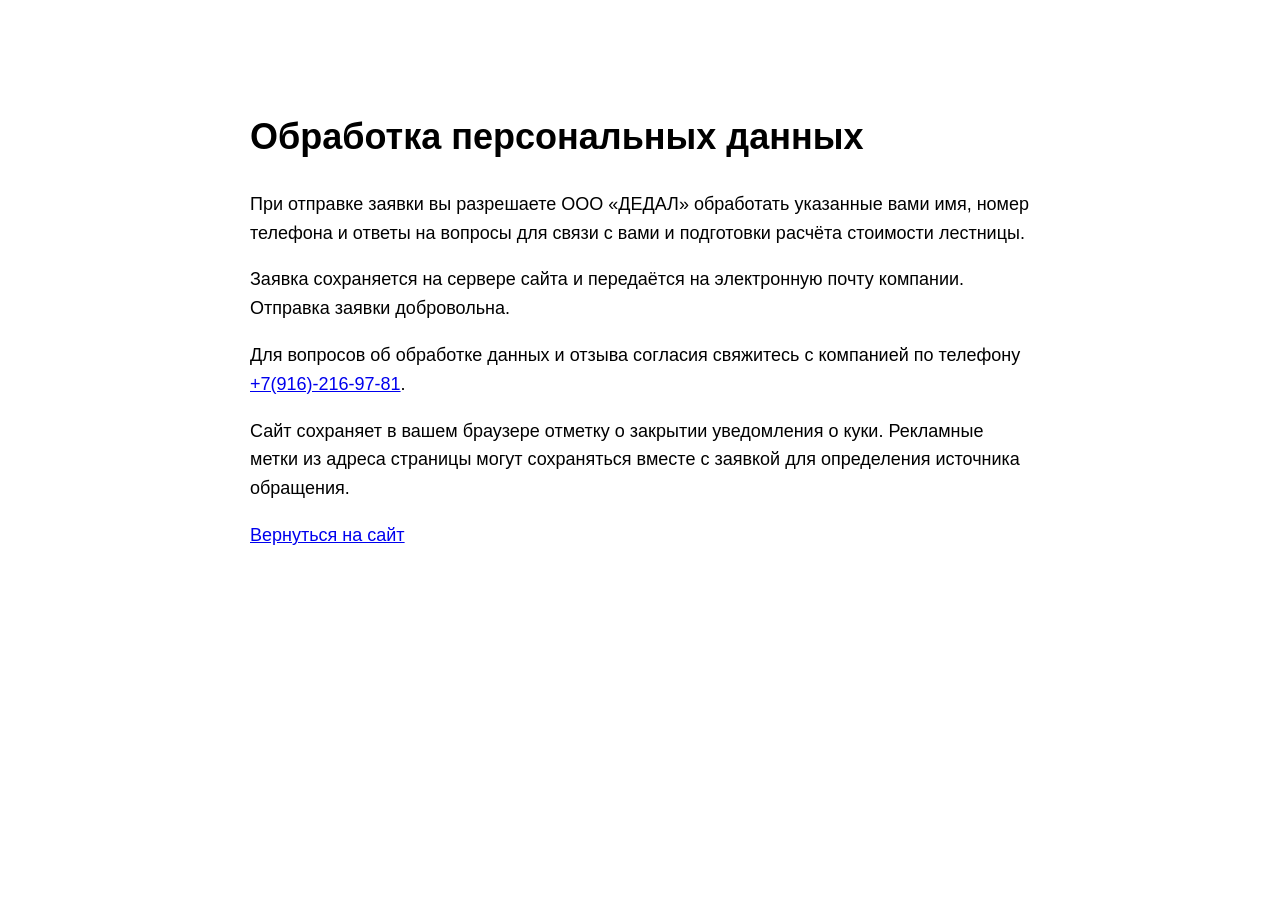
==== policy.html @ 140ec00b "Add ready-to-host staircase quiz site" ====
<!doctype html><html lang="ru"><head><meta charset="utf-8"><meta name="viewport" content="width=device-width,initial-scale=1"><title>Обработка персональных данных</title><link rel="icon" href="assets/hero.jpg"></head><body style="font:18px/1.6 Arial;max-width:780px;margin:60px auto;padding:24px"><h1>Обработка персональных данных</h1><p>При отправке заявки вы разрешаете ООО «ДЕДАЛ» обработать указанные вами имя, номер телефона и ответы на вопросы для связи с вами и подготовки расчёта стоимости лестницы.</p><p>Заявка сохраняется на сервере сайта и передаётся на электронную почту компании. Отправка заявки добровольна.</p><p>Для вопросов об обработке данных и отзыва согласия свяжитесь с компанией по телефону <a href="tel:+79162169781">+7(916)-216-97-81</a>.</p><p>Сайт сохраняет в вашем браузере отметку о закрытии уведомления о куки. Рекламные метки из адреса страницы могут сохраняться вместе с заявкой для определения источника обращения.</p><a href="index.html">Вернуться на сайт</a></body></html>
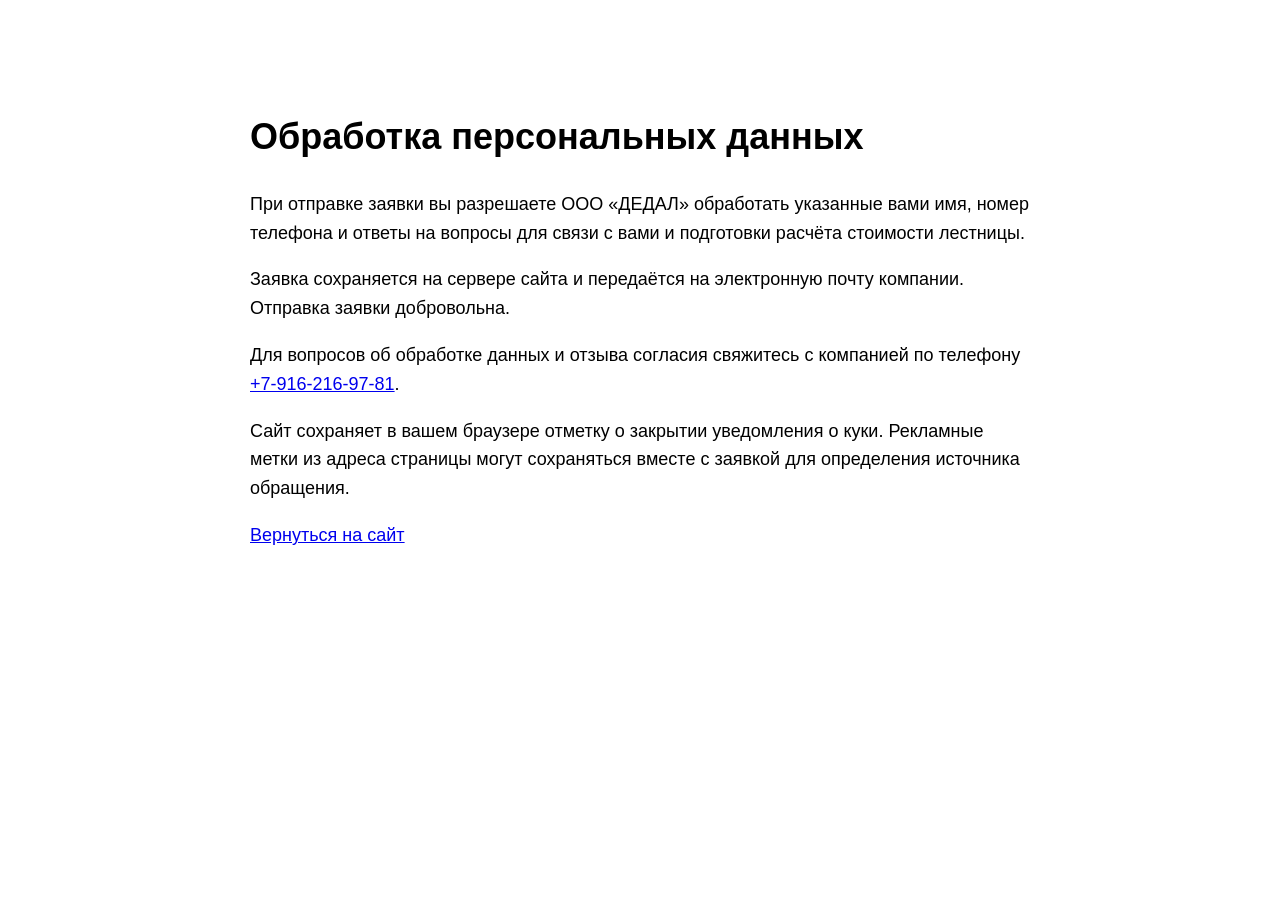
==== commit 874f016e: "Add persistent phone header and Gudok call tracking" ====
--- a/policy.html
+++ b/policy.html
@@ -1 +1 @@
-<!doctype html><html lang="ru"><head><meta charset="utf-8"><meta name="viewport" content="width=device-width,initial-scale=1"><title>Обработка персональных данных</title><link rel="icon" href="assets/hero.jpg"></head><body style="font:18px/1.6 Arial;max-width:780px;margin:60px auto;padding:24px"><h1>Обработка персональных данных</h1><p>При отправке заявки вы разрешаете ООО «ДЕДАЛ» обработать указанные вами имя, номер телефона и ответы на вопросы для связи с вами и подготовки расчёта стоимости лестницы.</p><p>Заявка сохраняется на сервере сайта и передаётся на электронную почту компании. Отправка заявки добровольна.</p><p>Для вопросов об обработке данных и отзыва согласия свяжитесь с компанией по телефону <a href="tel:+79162169781">+7(916)-216-97-81</a>.</p><p>Сайт сохраняет в вашем браузере отметку о закрытии уведомления о куки. Рекламные метки из адреса страницы могут сохраняться вместе с заявкой для определения источника обращения.</p><a href="index.html">Вернуться на сайт</a></body></html>
+<!doctype html><html lang="ru"><head><meta charset="utf-8"><meta name="viewport" content="width=device-width,initial-scale=1"><title>Обработка персональных данных</title><link rel="icon" href="assets/hero.jpg"></head><body style="font:18px/1.6 Arial;max-width:780px;margin:60px auto;padding:24px"><h1>Обработка персональных данных</h1><p>При отправке заявки вы разрешаете ООО «ДЕДАЛ» обработать указанные вами имя, номер телефона и ответы на вопросы для связи с вами и подготовки расчёта стоимости лестницы.</p><p>Заявка сохраняется на сервере сайта и передаётся на электронную почту компании. Отправка заявки добровольна.</p><p>Для вопросов об обработке данных и отзыва согласия свяжитесь с компанией по телефону <a href="tel:+79162169781">+7-916-216-97-81</a>.</p><p>Сайт сохраняет в вашем браузере отметку о закрытии уведомления о куки. Рекламные метки из адреса страницы могут сохраняться вместе с заявкой для определения источника обращения.</p><a href="index.html">Вернуться на сайт</a></body></html>
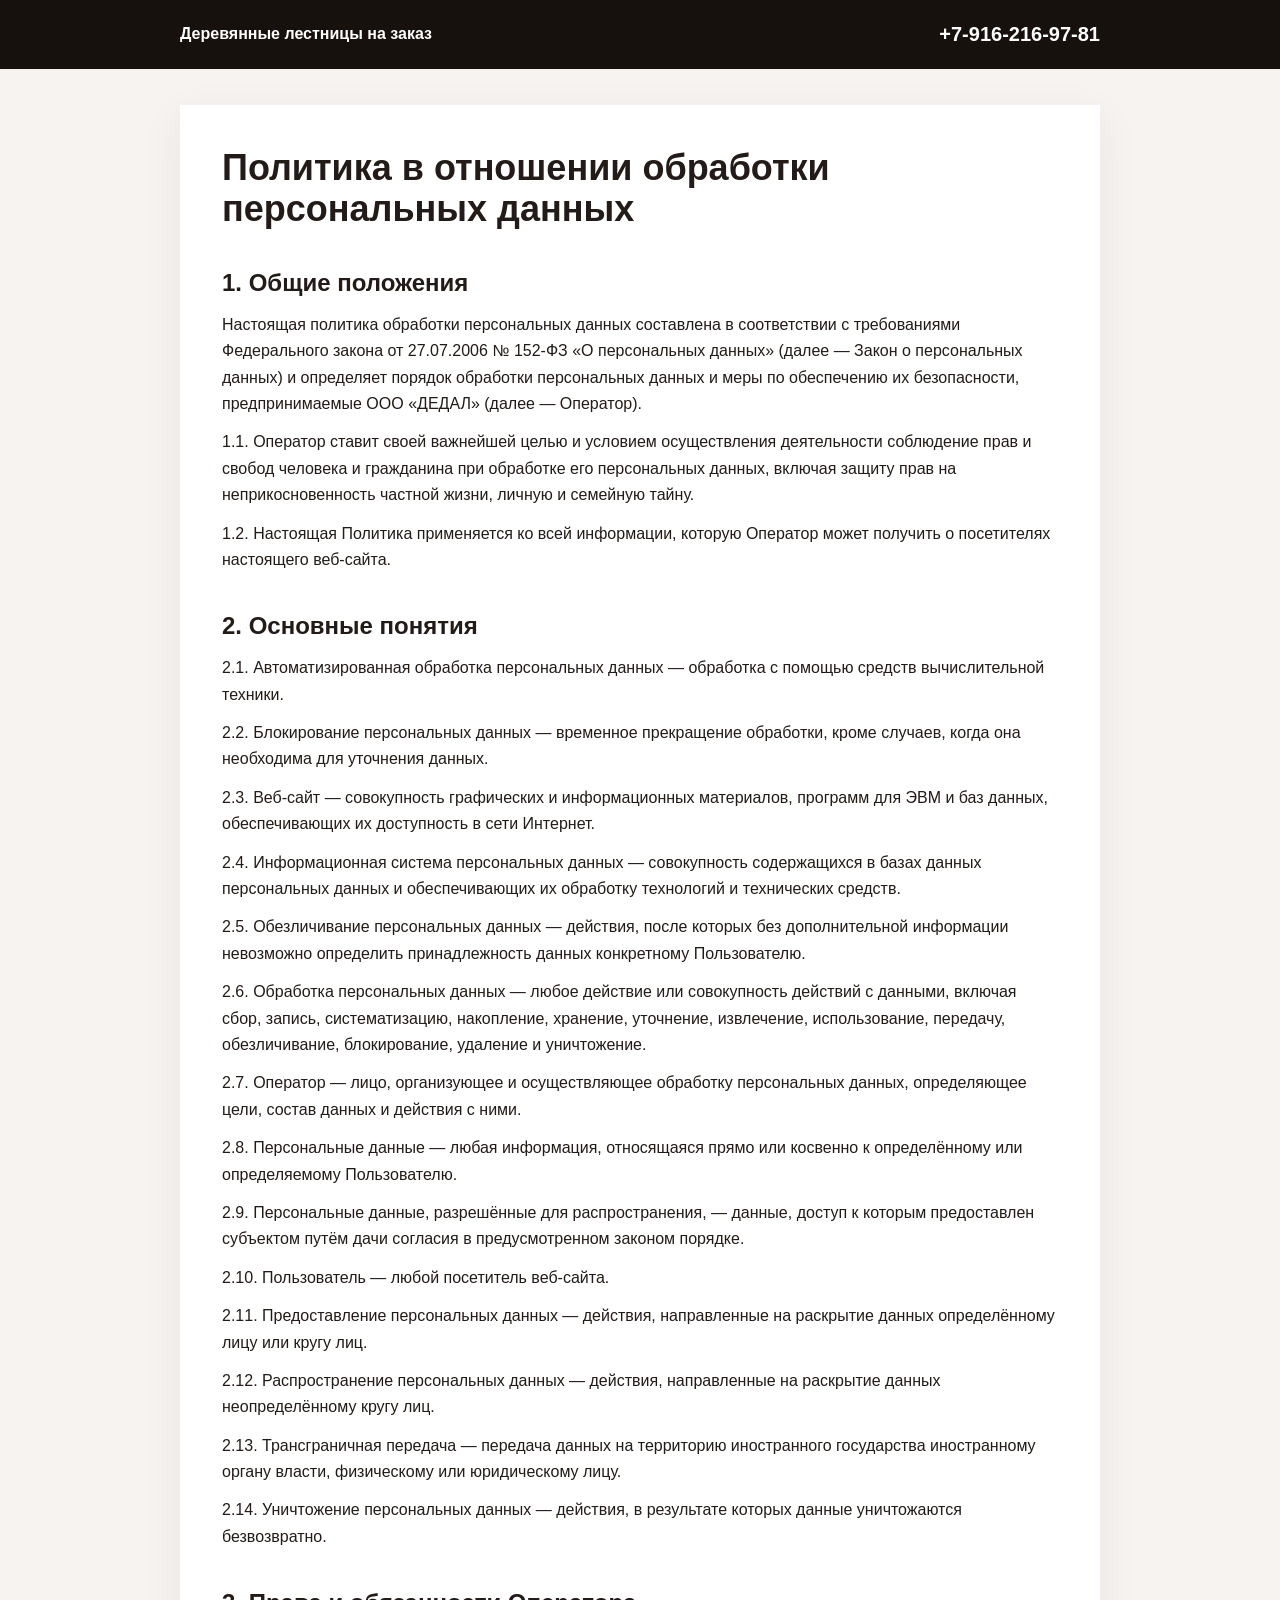
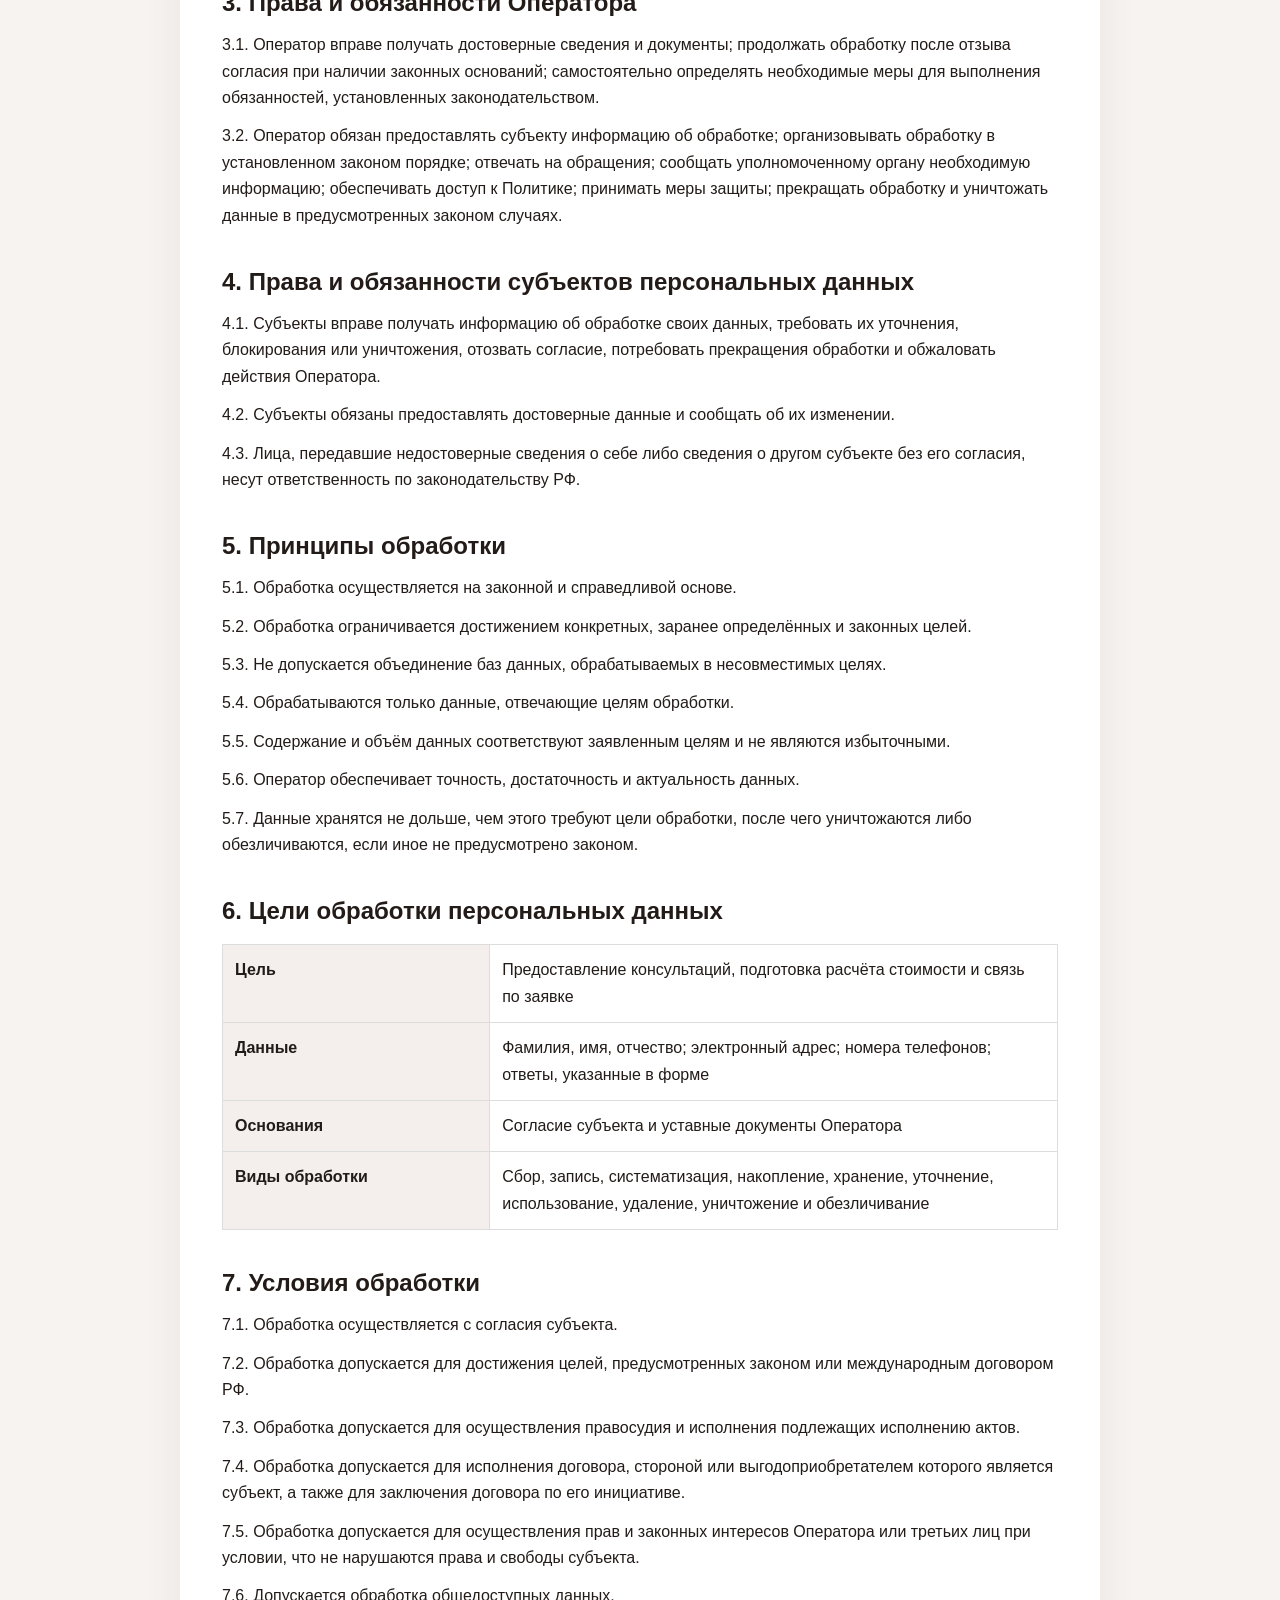
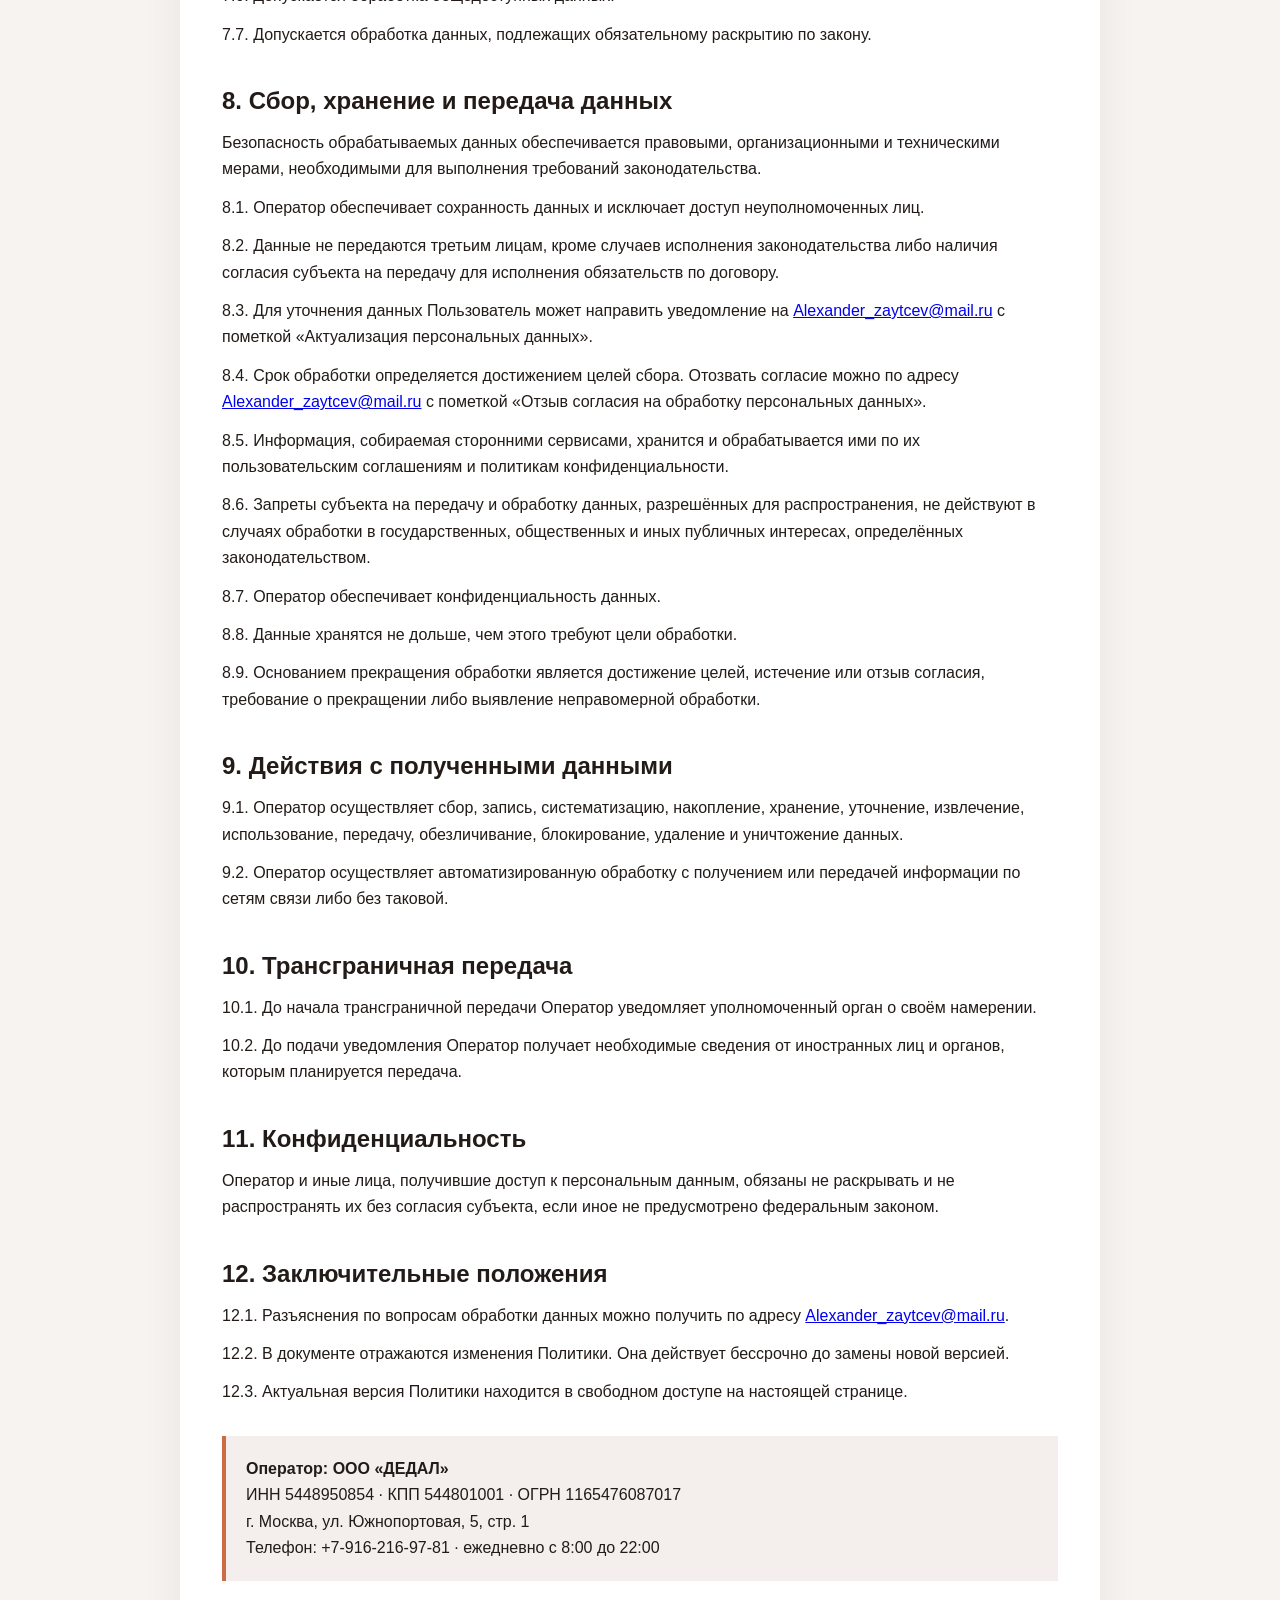
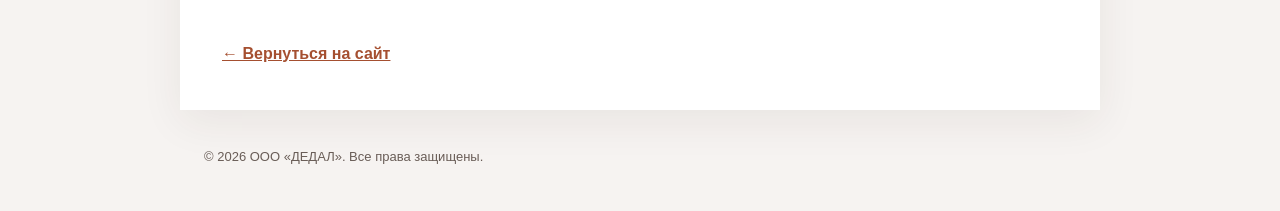
==== commit 4225269f: "Add company footer and full privacy policy" ====
--- a/policy.html
+++ b/policy.html
@@ -1 +1,41 @@
-<!doctype html><html lang="ru"><head><meta charset="utf-8"><meta name="viewport" content="width=device-width,initial-scale=1"><title>Обработка персональных данных</title><link rel="icon" href="assets/hero.jpg"></head><body style="font:18px/1.6 Arial;max-width:780px;margin:60px auto;padding:24px"><h1>Обработка персональных данных</h1><p>При отправке заявки вы разрешаете ООО «ДЕДАЛ» обработать указанные вами имя, номер телефона и ответы на вопросы для связи с вами и подготовки расчёта стоимости лестницы.</p><p>Заявка сохраняется на сервере сайта и передаётся на электронную почту компании. Отправка заявки добровольна.</p><p>Для вопросов об обработке данных и отзыва согласия свяжитесь с компанией по телефону <a href="tel:+79162169781">+7-916-216-97-81</a>.</p><p>Сайт сохраняет в вашем браузере отметку о закрытии уведомления о куки. Рекламные метки из адреса страницы могут сохраняться вместе с заявкой для определения источника обращения.</p><a href="index.html">Вернуться на сайт</a></body></html>
+<!doctype html>
+<html lang="ru">
+<head>
+  <meta charset="utf-8"><meta name="viewport" content="width=device-width,initial-scale=1"><meta name="theme-color" content="#17110e">
+  <title>Политика конфиденциальности и обработки персональных данных</title><link rel="icon" href="assets/hero.jpg">
+  <style>*{box-sizing:border-box}body{margin:0;background:#f6f3f1;color:#221b18;font:16px/1.65 Arial,Helvetica,sans-serif}.policy-header{background:#17110e;color:#fff;padding:18px 24px}.policy-header div{max-width:920px;margin:auto;display:flex;align-items:center;justify-content:space-between;gap:20px}.policy-header a{color:#fff;text-decoration:none;font-weight:700}.policy-phone{font-size:20px}.policy{max-width:920px;margin:36px auto;padding:42px;background:#fff;box-shadow:0 12px 40px #38251812}.policy h1{font-size:36px;line-height:1.15;margin:0 0 34px}.policy h2{font-size:24px;line-height:1.25;margin:38px 0 14px}.policy p{margin:0 0 12px}.policy ul{padding-left:24px}.policy li{margin:5px 0}.data-table{width:100%;border-collapse:collapse;margin:18px 0}.data-table th,.data-table td{border:1px solid #ddd;padding:12px;text-align:left;vertical-align:top}.data-table th{width:32%;background:#f4efec}.company-card{background:#f4efec;border-left:4px solid #cc6b44;padding:20px;margin:30px 0}.company-card strong,.company-card span{display:block}.back{display:inline-flex;margin-top:30px;color:#a54f30;font-weight:700}.policy-footer{max-width:920px;margin:0 auto 44px;padding:0 24px;color:#695d57;font-size:13px}@media(max-width:700px){.policy-header div{align-items:flex-start;flex-direction:column}.policy-phone{font-size:18px}.policy{margin:0;padding:30px 20px;box-shadow:none}.policy h1{font-size:29px}.policy h2{font-size:21px}.data-table,.data-table tbody,.data-table tr,.data-table th,.data-table td{display:block}.data-table th{width:100%}}</style>
+</head>
+<body>
+<header class="policy-header"><div><a href="index.html">Деревянные лестницы на заказ</a><a class="policy-phone" href="tel:+79162169781">+7-916-216-97-81</a></div></header>
+<main class="policy">
+<h1>Политика в отношении обработки персональных данных</h1>
+<h2>1. Общие положения</h2>
+<p>Настоящая политика обработки персональных данных составлена в соответствии с требованиями Федерального закона от 27.07.2006 № 152-ФЗ «О персональных данных» (далее — Закон о персональных данных) и определяет порядок обработки персональных данных и меры по обеспечению их безопасности, предпринимаемые ООО «ДЕДАЛ» (далее — Оператор).</p>
+<p>1.1. Оператор ставит своей важнейшей целью и условием осуществления деятельности соблюдение прав и свобод человека и гражданина при обработке его персональных данных, включая защиту прав на неприкосновенность частной жизни, личную и семейную тайну.</p><p>1.2. Настоящая Политика применяется ко всей информации, которую Оператор может получить о посетителях настоящего веб-сайта.</p>
+<h2>2. Основные понятия</h2>
+<p>2.1. Автоматизированная обработка персональных данных — обработка с помощью средств вычислительной техники.</p><p>2.2. Блокирование персональных данных — временное прекращение обработки, кроме случаев, когда она необходима для уточнения данных.</p><p>2.3. Веб-сайт — совокупность графических и информационных материалов, программ для ЭВМ и баз данных, обеспечивающих их доступность в сети Интернет.</p><p>2.4. Информационная система персональных данных — совокупность содержащихся в базах данных персональных данных и обеспечивающих их обработку технологий и технических средств.</p><p>2.5. Обезличивание персональных данных — действия, после которых без дополнительной информации невозможно определить принадлежность данных конкретному Пользователю.</p><p>2.6. Обработка персональных данных — любое действие или совокупность действий с данными, включая сбор, запись, систематизацию, накопление, хранение, уточнение, извлечение, использование, передачу, обезличивание, блокирование, удаление и уничтожение.</p><p>2.7. Оператор — лицо, организующее и осуществляющее обработку персональных данных, определяющее цели, состав данных и действия с ними.</p><p>2.8. Персональные данные — любая информация, относящаяся прямо или косвенно к определённому или определяемому Пользователю.</p><p>2.9. Персональные данные, разрешённые для распространения, — данные, доступ к которым предоставлен субъектом путём дачи согласия в предусмотренном законом порядке.</p><p>2.10. Пользователь — любой посетитель веб-сайта.</p><p>2.11. Предоставление персональных данных — действия, направленные на раскрытие данных определённому лицу или кругу лиц.</p><p>2.12. Распространение персональных данных — действия, направленные на раскрытие данных неопределённому кругу лиц.</p><p>2.13. Трансграничная передача — передача данных на территорию иностранного государства иностранному органу власти, физическому или юридическому лицу.</p><p>2.14. Уничтожение персональных данных — действия, в результате которых данные уничтожаются безвозвратно.</p>
+<h2>3. Права и обязанности Оператора</h2>
+<p>3.1. Оператор вправе получать достоверные сведения и документы; продолжать обработку после отзыва согласия при наличии законных оснований; самостоятельно определять необходимые меры для выполнения обязанностей, установленных законодательством.</p><p>3.2. Оператор обязан предоставлять субъекту информацию об обработке; организовывать обработку в установленном законом порядке; отвечать на обращения; сообщать уполномоченному органу необходимую информацию; обеспечивать доступ к Политике; принимать меры защиты; прекращать обработку и уничтожать данные в предусмотренных законом случаях.</p>
+<h2>4. Права и обязанности субъектов персональных данных</h2>
+<p>4.1. Субъекты вправе получать информацию об обработке своих данных, требовать их уточнения, блокирования или уничтожения, отозвать согласие, потребовать прекращения обработки и обжаловать действия Оператора.</p><p>4.2. Субъекты обязаны предоставлять достоверные данные и сообщать об их изменении.</p><p>4.3. Лица, передавшие недостоверные сведения о себе либо сведения о другом субъекте без его согласия, несут ответственность по законодательству РФ.</p>
+<h2>5. Принципы обработки</h2>
+<p>5.1. Обработка осуществляется на законной и справедливой основе.</p><p>5.2. Обработка ограничивается достижением конкретных, заранее определённых и законных целей.</p><p>5.3. Не допускается объединение баз данных, обрабатываемых в несовместимых целях.</p><p>5.4. Обрабатываются только данные, отвечающие целям обработки.</p><p>5.5. Содержание и объём данных соответствуют заявленным целям и не являются избыточными.</p><p>5.6. Оператор обеспечивает точность, достаточность и актуальность данных.</p><p>5.7. Данные хранятся не дольше, чем этого требуют цели обработки, после чего уничтожаются либо обезличиваются, если иное не предусмотрено законом.</p>
+<h2>6. Цели обработки персональных данных</h2>
+<table class="data-table"><tbody><tr><th>Цель</th><td>Предоставление консультаций, подготовка расчёта стоимости и связь по заявке</td></tr><tr><th>Данные</th><td>Фамилия, имя, отчество; электронный адрес; номера телефонов; ответы, указанные в форме</td></tr><tr><th>Основания</th><td>Согласие субъекта и уставные документы Оператора</td></tr><tr><th>Виды обработки</th><td>Сбор, запись, систематизация, накопление, хранение, уточнение, использование, удаление, уничтожение и обезличивание</td></tr></tbody></table>
+<h2>7. Условия обработки</h2>
+<p>7.1. Обработка осуществляется с согласия субъекта.</p><p>7.2. Обработка допускается для достижения целей, предусмотренных законом или международным договором РФ.</p><p>7.3. Обработка допускается для осуществления правосудия и исполнения подлежащих исполнению актов.</p><p>7.4. Обработка допускается для исполнения договора, стороной или выгодоприобретателем которого является субъект, а также для заключения договора по его инициативе.</p><p>7.5. Обработка допускается для осуществления прав и законных интересов Оператора или третьих лиц при условии, что не нарушаются права и свободы субъекта.</p><p>7.6. Допускается обработка общедоступных данных.</p><p>7.7. Допускается обработка данных, подлежащих обязательному раскрытию по закону.</p>
+<h2>8. Сбор, хранение и передача данных</h2>
+<p>Безопасность обрабатываемых данных обеспечивается правовыми, организационными и техническими мерами, необходимыми для выполнения требований законодательства.</p><p>8.1. Оператор обеспечивает сохранность данных и исключает доступ неуполномоченных лиц.</p><p>8.2. Данные не передаются третьим лицам, кроме случаев исполнения законодательства либо наличия согласия субъекта на передачу для исполнения обязательств по договору.</p><p>8.3. Для уточнения данных Пользователь может направить уведомление на <a href="mailto:Alexander_zaytcev@mail.ru">Alexander_zaytcev@mail.ru</a> с пометкой «Актуализация персональных данных».</p><p>8.4. Срок обработки определяется достижением целей сбора. Отозвать согласие можно по адресу <a href="mailto:Alexander_zaytcev@mail.ru">Alexander_zaytcev@mail.ru</a> с пометкой «Отзыв согласия на обработку персональных данных».</p><p>8.5. Информация, собираемая сторонними сервисами, хранится и обрабатывается ими по их пользовательским соглашениям и политикам конфиденциальности.</p><p>8.6. Запреты субъекта на передачу и обработку данных, разрешённых для распространения, не действуют в случаях обработки в государственных, общественных и иных публичных интересах, определённых законодательством.</p><p>8.7. Оператор обеспечивает конфиденциальность данных.</p><p>8.8. Данные хранятся не дольше, чем этого требуют цели обработки.</p><p>8.9. Основанием прекращения обработки является достижение целей, истечение или отзыв согласия, требование о прекращении либо выявление неправомерной обработки.</p>
+<h2>9. Действия с полученными данными</h2>
+<p>9.1. Оператор осуществляет сбор, запись, систематизацию, накопление, хранение, уточнение, извлечение, использование, передачу, обезличивание, блокирование, удаление и уничтожение данных.</p><p>9.2. Оператор осуществляет автоматизированную обработку с получением или передачей информации по сетям связи либо без таковой.</p>
+<h2>10. Трансграничная передача</h2>
+<p>10.1. До начала трансграничной передачи Оператор уведомляет уполномоченный орган о своём намерении.</p><p>10.2. До подачи уведомления Оператор получает необходимые сведения от иностранных лиц и органов, которым планируется передача.</p>
+<h2>11. Конфиденциальность</h2>
+<p>Оператор и иные лица, получившие доступ к персональным данным, обязаны не раскрывать и не распространять их без согласия субъекта, если иное не предусмотрено федеральным законом.</p>
+<h2>12. Заключительные положения</h2>
+<p>12.1. Разъяснения по вопросам обработки данных можно получить по адресу <a href="mailto:Alexander_zaytcev@mail.ru">Alexander_zaytcev@mail.ru</a>.</p><p>12.2. В документе отражаются изменения Политики. Она действует бессрочно до замены новой версией.</p><p>12.3. Актуальная версия Политики находится в свободном доступе на настоящей странице.</p>
+<div class="company-card"><strong>Оператор: ООО «ДЕДАЛ»</strong><span>ИНН 5448950854 · КПП 544801001 · ОГРН 1165476087017</span><span>г. Москва, ул. Южнопортовая, 5, стр. 1</span><span>Телефон: +7-916-216-97-81 · ежедневно с 8:00 до 22:00</span></div>
+<a class="back" href="index.html">← Вернуться на сайт</a>
+</main><footer class="policy-footer">© 2026 ООО «ДЕДАЛ». Все права защищены.</footer>
+<script type="text/javascript">(function(window,document,n,project_ids){window.GudokData=n;if(typeof project_ids!=="object"){project_ids=[project_ids]};window[n]={};window[n]["projects"]=project_ids;config_load(project_ids.join(','));function config_load(cId){var a=document.getElementsByTagName("script")[0],s=document.createElement("script"),i=function(){a.parentNode.insertBefore(s,a)},cMrs='';s.async=true;if(document.location.search&&document.location.search.indexOf('?gudok_check=')===0)cMrs+=document.location.search.replace('?','&');s.src="//mod.gudok.tel/script.js?sid="+cId+cMrs;if(window.opera==="[object Opera]"){document.addEventListener("DOMContentLoaded",i,false)}else{i()}}})(window,document,"gd","p6xbr0mim3");</script>
+</body></html>
